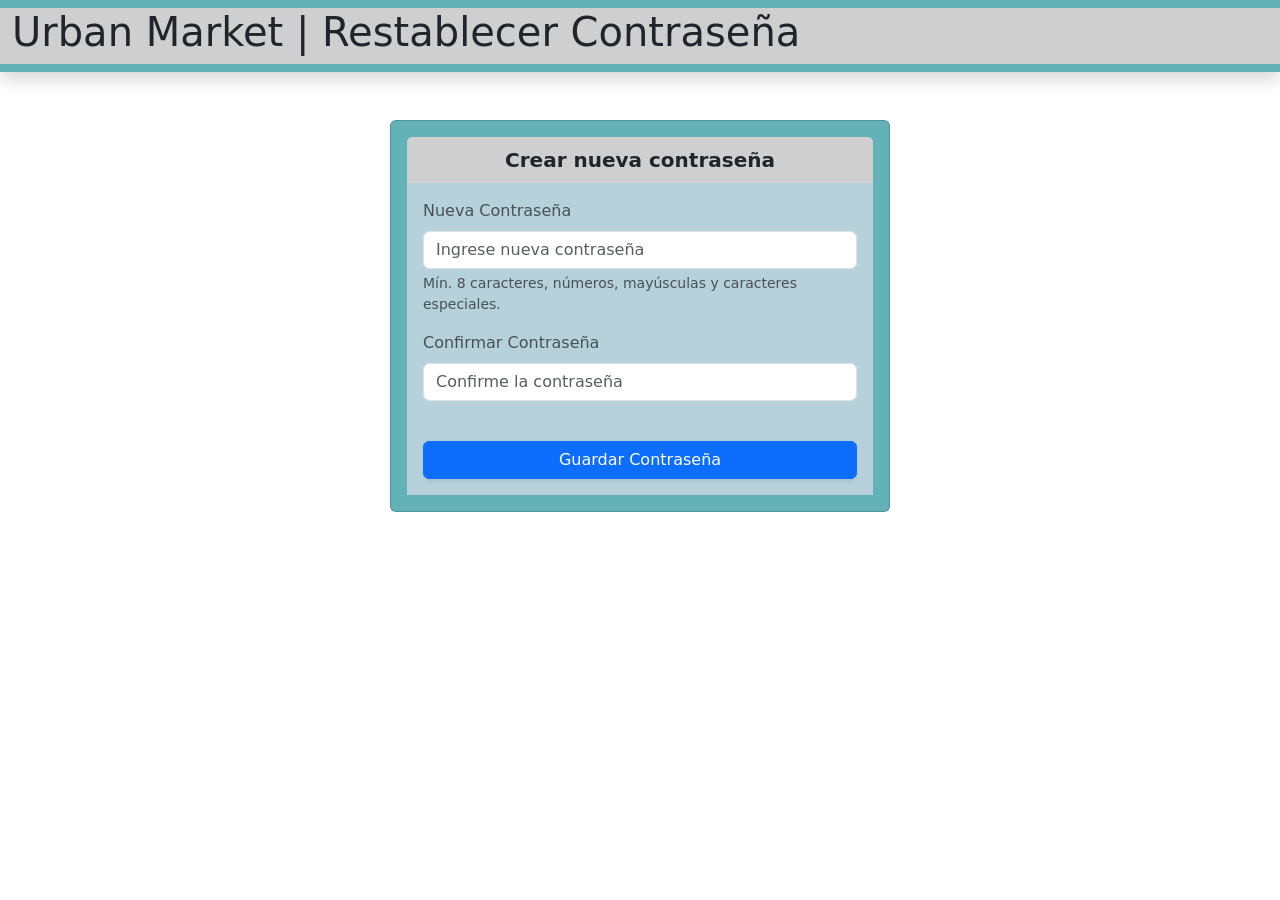
==== docs/page/cambioContrasena.html @ 1b7ab5d6 "Pagina de pruebas" ====
<!DOCTYPE HTML>
<html>
    <head>
        <meta charset="UTF-8">
        <title>Restablecer Contraseña</title>
        <link href="https://cdn.jsdelivr.net/npm/bootstrap@5.3.0/dist/css/bootstrap.min.css" rel="stylesheet">
        <link rel="stylesheet" href="css/style.css">
    </head> 
    <body class="cuerpo">
        <nav class="navbar navbar-expand-lg navbar-dark bg-custom shadow">
        <div class="container-fluid">
            <header class="header">
                <h1>Urban Market | Restablecer Contraseña</h1>
            </header>
        </div>
        </nav>

        <div class="container mt-5 mb-5">
            <div class="row justify-content-center">
                <div class="card bg-custom p-3" style="max-width: 500px;">
                    <div class="card-header bg-custom2 border-0 text-center fs-5 fw-bold">
                        Crear nueva contraseña
                    </div>

                    <div class="card-body">
                        <form id="resetPassword">
                            <div class="mb-3">
                                <label for="new_password" class="form-label text-muted">Nueva Contraseña</label>
                                <input type="password" class="form-control" id="new_password" placeholder="Ingrese nueva contraseña" required>
                                <div class="form-text text-muted small mt-1">
                                    Mín. 8 caracteres, números, mayúsculas y caracteres especiales.
                                </div>
                            </div>
                            <div class="mb-3">
                                <label for="confirm_password" class="form-label text-muted">Confirmar Contraseña</label>
                                <input type="password" class="form-control" id="confirm_password" placeholder="Confirme la contraseña" required>
                            </div>
                            <button type="submit" class="btn btn-primary w-100 mt-4 shadow-sm">Guardar Contraseña</button>
                        </form>
                    </div>
                </div>
            </div>
        </div>
        
        <script src="https://cdn.jsdelivr.net/npm/bootstrap@5.3.0/dist/js/bootstrap.bundle.min.js"></script>
        <script src="js/cambioContrasena.js"></script>
    </body>
</html>
---- docs/page/css/style.css ----
.cuerpo{
    background-color: #FFFFFF
}

.container-fluid{
    background-color: #CFCFCF;
}

.bg-custom{
    background-color: #63B2B7 !important;
}

.card-body{
    background-color: #B7D1DA;
}

.bg-custom2{
    background-color: #CFCFCF;
}
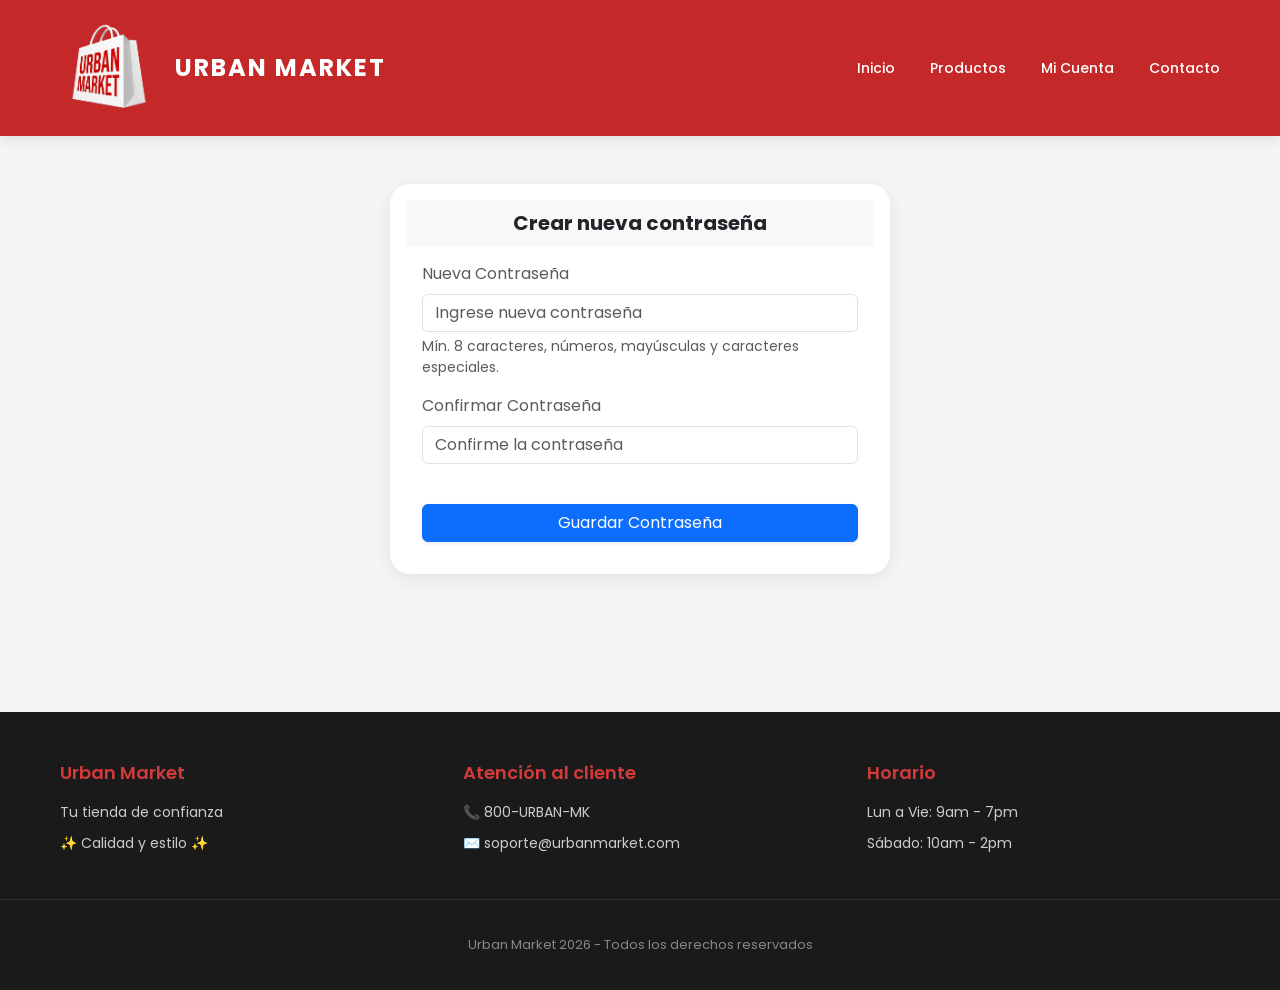
==== commit 4faee0ef: "Cambios en los estilos" ====
--- a/docs/page/cambioContrasena.html
+++ b/docs/page/cambioContrasena.html
@@ -4,15 +4,23 @@
         <meta charset="UTF-8">
         <title>Restablecer Contraseña</title>
         <link href="https://cdn.jsdelivr.net/npm/bootstrap@5.3.0/dist/css/bootstrap.min.css" rel="stylesheet">
+        <link href="https://fonts.googleapis.com/css2?family=Poppins:wght@300;400;500;600;700&display=swap" rel="stylesheet">
         <link rel="stylesheet" href="css/style.css">
     </head> 
     <body class="cuerpo">
-        <nav class="navbar navbar-expand-lg navbar-dark bg-custom shadow">
-        <div class="container-fluid">
-            <header class="header">
-                <h1>Urban Market | Restablecer Contraseña</h1>
-            </header>
-        </div>
+        <nav class="navbar">
+            <div class="nav-container">
+                <div class="logo">
+                    <img src="img/UMA.png" alt="Urban Market" class="logo-image">
+                    <span class="logo-text">URBAN MARKET</span>
+                </div>
+                <div class="nav-links">
+                    <a href="#">Inicio</a>
+                    <a href="#">Productos</a>
+                    <a href="#">Mi Cuenta</a>
+                    <a href="#">Contacto</a>
+                </div>
+            </div>
         </nav>
 
         <div class="container mt-5 mb-5">
@@ -41,6 +49,29 @@
                 </div>
             </div>
         </div>
+
+        <footer class="footer">
+            <div class="footer-container">
+                <div class="footer-section">
+                    <h4>Urban Market</h4>
+                    <p>Tu tienda de confianza</p>
+                    <p>✨ Calidad y estilo ✨</p>
+                </div>
+                <div class="footer-section">
+                    <h4>Atención al cliente</h4>
+                    <p>📞 800-URBAN-MK</p>
+                    <p>✉️ soporte@urbanmarket.com</p>
+                </div>
+                <div class="footer-section">
+                    <h4>Horario</h4>
+                    <p>Lun a Vie: 9am - 7pm</p>
+                    <p>Sábado: 10am - 2pm</p>
+                </div>
+            </div>
+            <div class="footer-bottom">
+                <p>Urban Market 2026 - Todos los derechos reservados</p>
+            </div>
+        </footer>
         
         <script src="https://cdn.jsdelivr.net/npm/bootstrap@5.3.0/dist/js/bootstrap.bundle.min.js"></script>
         <script src="js/cambioContrasena.js"></script>
--- a/docs/page/css/style.css
+++ b/docs/page/css/style.css
@@ -1,19 +1,189 @@
-.cuerpo{
-    background-color: #FFFFFF
+* {
+    margin: 0;
+    padding: 0;
+    box-sizing: border-box;
 }
 
-.container-fluid{
-    background-color: #CFCFCF;
+body {
+    font-family: 'Poppins', sans-serif;
+    background: #f5f5f5;
+    color: #2c2c2c;
+    min-height: 100vh;
+    display: flex;
+    flex-direction: column;
 }
 
-.bg-custom{
-    background-color: #63B2B7 !important;
+.navbar {
+    background: #c42828;
+    padding: 18px 0;
+    box-shadow: 0 2px 15px rgba(0, 0, 0, 0.1);
+    position: sticky;
+    top: 0;
+    z-index: 100;
 }
 
-.card-body{
-    background-color: #B7D1DA;
+.nav-container {
+    max-width: 1200px;
+    width: 100%;
+    margin: 0 auto;
+    padding: 0 20px;
+    display: flex;
+    justify-content: space-between;
+    align-items: center;
 }
 
-.bg-custom2{
-    background-color: #CFCFCF;
+.logo {
+    display: flex;
+    align-items: center;
+    gap: 15px;
+}
+
+.logo-image {
+    width: 100px;
+    height: 100px;
+    object-fit: contain;
+}
+
+.logo-text {
+    font-size: 24px;
+    font-weight: 700;
+    color: white;
+    letter-spacing: 2px;
+}
+
+.nav-links {
+    display: flex;
+    gap: 35px;
+}
+
+.nav-links a {
+    text-decoration: none;
+    color: white;
+    font-size: 14px;
+    font-weight: 500;
+    transition: opacity 0.3s;
+}
+
+.nav-links a:hover {
+    opacity: 0.8;
+}
+
+
+
+.card {
+    background: white;
+    border-radius: 20px;
+    padding: 30px;
+    margin-bottom: 30px;
+    box-shadow: 0 5px 20px rgba(0, 0, 0, 0.08);
+    border: none;
+}
+
+button {
+    padding: 16px 35px;
+    background: #c42828;
+    color: white;
+    border: none;
+    border-radius: 12px;
+    font-size: 15px;
+    font-weight: 600;
+    cursor: pointer;
+    transition: all 0.3s;
+    font-family: 'Poppins', sans-serif;
+}
+
+button:hover {
+    background: #a01f1f;
+    transform: translateY(-2px);
+}
+
+.background-color-custom1 {
+    background-color: #e7e7e7 !important;
+}
+
+.footer {
+    background: #1a1a1a;
+    color: white;
+    margin-top: 60px;
+    padding: 50px 0 20px;
+}
+
+.footer-container {
+    max-width: 1200px;
+    margin: auto;
+    padding: 0 20px;
+    display: grid;
+    grid-template-columns: repeat(auto-fit, minmax(250px, 1fr));
+    gap: 50px;
+}
+
+.footer-section h4 {
+    font-size: 18px;
+    color: #d13a3a;
+    margin-bottom: 18px;
+    font-weight: 600;
+}
+
+.footer-section p {
+    font-size: 14px;
+    color: #ccc;
+    margin-bottom: 10px;
+}
+
+.footer-bottom {
+    text-align: center;
+    padding-top: 35px;
+    margin-top: 35px;
+    border-top: 1px solid #333;
+    font-size: 13px;
+    color: #888;
+}
+
+@media (max-width: 768px) {
+    .nav-links {
+        display: none;
+    }
+    
+    .hero-content h1 {
+        font-size: 28px;
+    }
+    
+    .hero-content p {
+        font-size: 14px;
+    }
+    
+    .progress-container {
+        flex-direction: column;
+        gap: 25px;
+    }
+    
+    .line {
+        display: none;
+    }
+    
+    .search-box {
+        flex-direction: column;
+    }
+    
+    .logo-text {
+        font-size: 18px;
+    }
+    
+    .logo-image {
+        width: 40px;
+        height: 40px;
+    }
+    
+    .card > div:first-child {
+        flex-direction: column;
+        text-align: center;
+    }
+    
+    .card > div:first-child > div:last-child {
+        text-align: center;
+    }
+    
+    .card > div:nth-child(3) {
+        grid-template-columns: 1fr;
+    }
 }
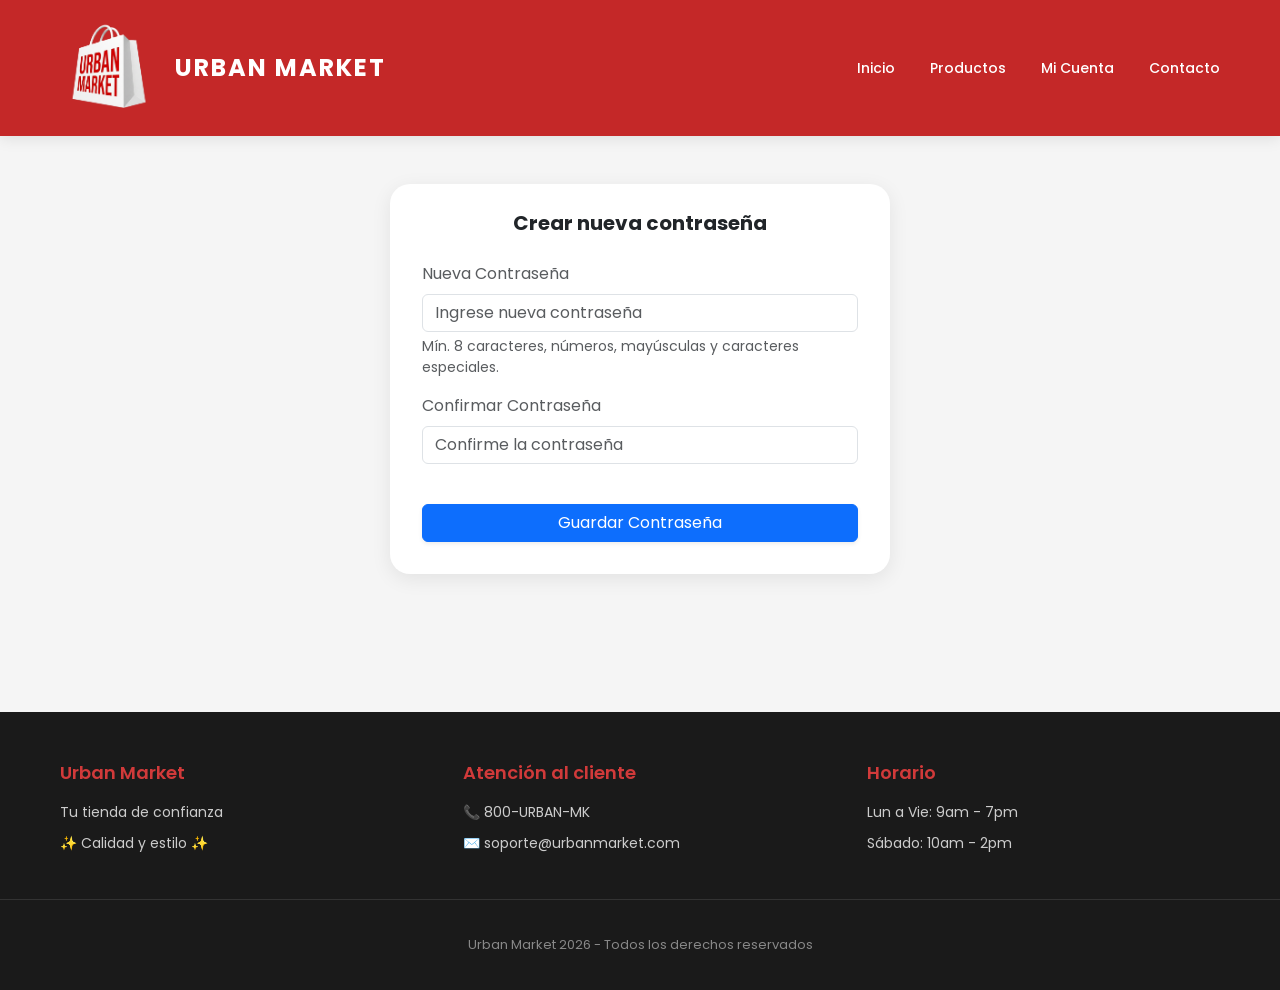
==== commit e313d916: "Cambios en los estilos Co-authored-by: BrayhanHernandez <BrayhanHernandez@users.noreply.github.com>" ====
--- a/docs/page/cambioContrasena.html
+++ b/docs/page/cambioContrasena.html
@@ -8,20 +8,7 @@
         <link rel="stylesheet" href="css/style.css">
     </head> 
     <body class="cuerpo">
-        <nav class="navbar">
-            <div class="nav-container">
-                <div class="logo">
-                    <img src="img/UMA.png" alt="Urban Market" class="logo-image">
-                    <span class="logo-text">URBAN MARKET</span>
-                </div>
-                <div class="nav-links">
-                    <a href="#">Inicio</a>
-                    <a href="#">Productos</a>
-                    <a href="#">Mi Cuenta</a>
-                    <a href="#">Contacto</a>
-                </div>
-            </div>
-        </nav>
+        <nav class="navbar" id="header"></nav>
 
         <div class="container mt-5 mb-5">
             <div class="row justify-content-center">
@@ -50,30 +37,10 @@
             </div>
         </div>
 
-        <footer class="footer">
-            <div class="footer-container">
-                <div class="footer-section">
-                    <h4>Urban Market</h4>
-                    <p>Tu tienda de confianza</p>
-                    <p>✨ Calidad y estilo ✨</p>
-                </div>
-                <div class="footer-section">
-                    <h4>Atención al cliente</h4>
-                    <p>📞 800-URBAN-MK</p>
-                    <p>✉️ soporte@urbanmarket.com</p>
-                </div>
-                <div class="footer-section">
-                    <h4>Horario</h4>
-                    <p>Lun a Vie: 9am - 7pm</p>
-                    <p>Sábado: 10am - 2pm</p>
-                </div>
-            </div>
-            <div class="footer-bottom">
-                <p>Urban Market 2026 - Todos los derechos reservados</p>
-            </div>
-        </footer>
+        <footer class="footer" id="footer"></footer>
         
         <script src="https://cdn.jsdelivr.net/npm/bootstrap@5.3.0/dist/js/bootstrap.bundle.min.js"></script>
         <script src="js/cambioContrasena.js"></script>
+        <script src="js/htmlComponents.js"></script>
     </body>
 </html>
--- a/docs/page/css/style.css
+++ b/docs/page/css/style.css
@@ -97,8 +97,8 @@
     transform: translateY(-2px);
 }
 
-.background-color-custom1 {
-    background-color: #e7e7e7 !important;
+.card-header {
+    background-color: #ffffff !important;
 }
 
 .footer {
@@ -139,6 +139,19 @@
     color: #888;
 }
 
+.text-rojo-custom{
+    color: #d13a3a !important;
+    font-family: 'Poppins', sans-serif;
+}
+
+.formulario-500{
+    max-width: 500px;
+}
+
+.formulario-900{
+    max-width: 900px !important;
+}
+
 @media (max-width: 768px) {
     .nav-links {
         display: none;
